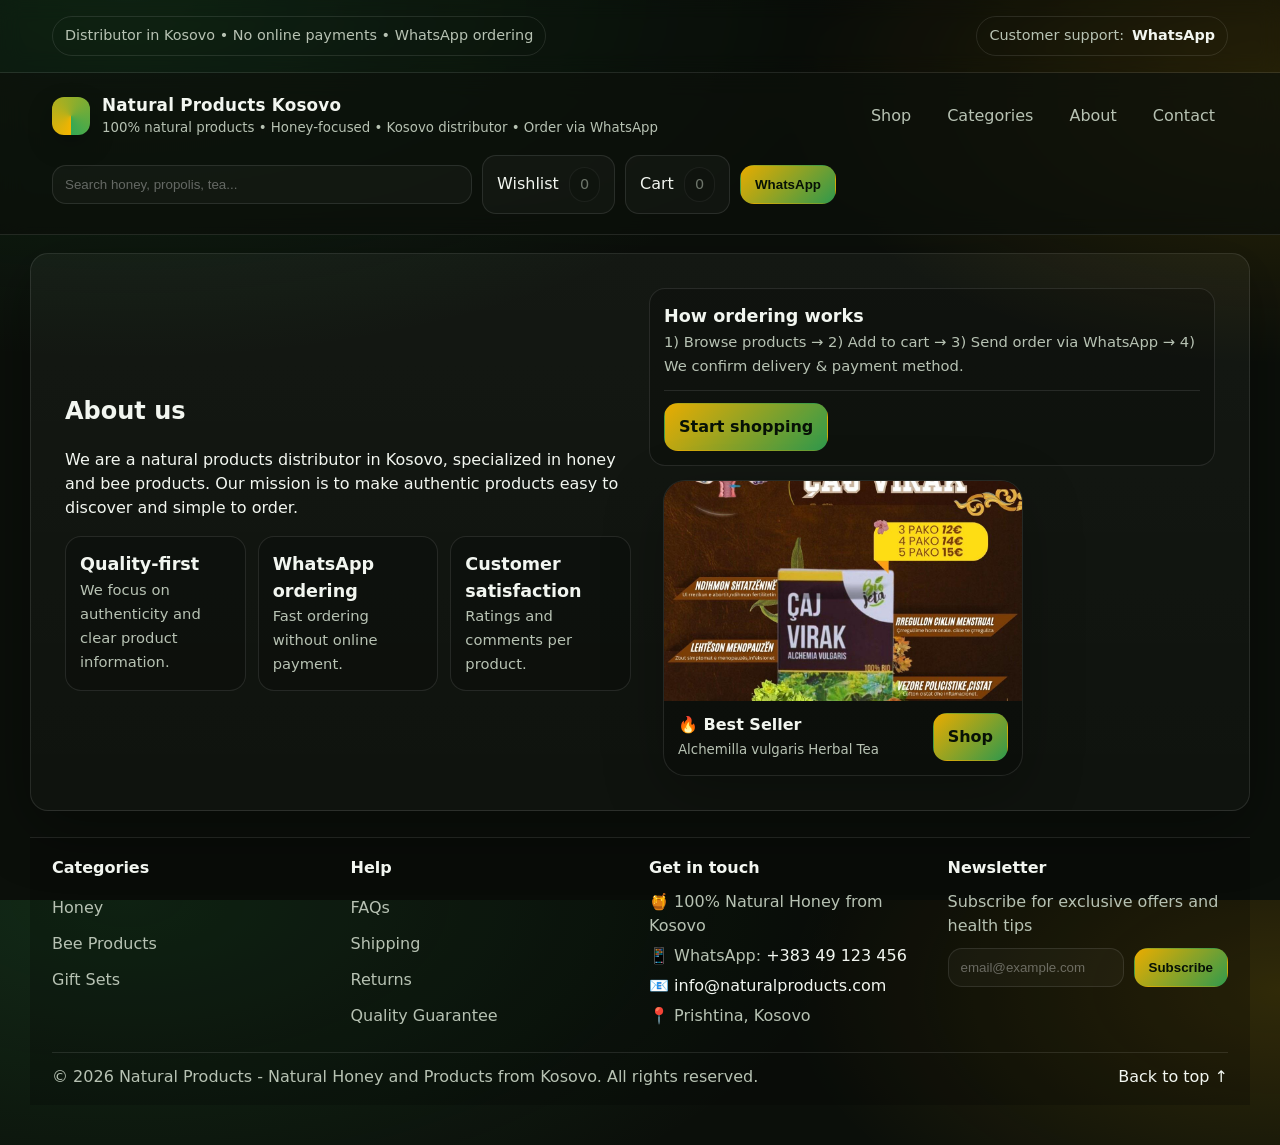
==== about.html @ 3adb1e19 "Initial commit - Natyra natural products website" ====
<!doctype html>
<html lang="en">
<head>
  <meta charset="utf-8">
  <meta name="viewport" content="width=device-width, initial-scale=1">
  <title>About • Kosovo Honey & Naturals</title>
  <link rel="stylesheet" href="css/styles.css">
  
</head>
<body id="top">
  <div class="topbar">
    <div class="container">
      <div class="topbar-inner">
        <span class="badge">Distributor in Kosovo • No online payments • WhatsApp ordering</span>
        <span class="badge">Customer support: <b style="color:var(--text)">WhatsApp</b></span>
      </div>
    </div>
  </div>

  <header class="header">
    <div class="container">
      <nav class="nav">
        <a class="brand" href="index.html" aria-label="Home">
          <div class="logo" aria-hidden="true"></div>
          <div>
            <h1 id="brandName">Kosovo Honey & Naturals</h1>
            <small id="brandTagline">Natural products distributor in Kosovo • 100+ items • Order via WhatsApp</small>
          </div>
        </a>

        <div class="links">
          <a class="link" href="products.html">Shop</a>
          <a class="link" href="categories.html">Categories</a>
          <a class="link" href="about.html">About</a>
          <a class="link" href="contact.html">Contact</a>
        </div>

        <div class="actions">
          <input id="globalSearch" class="input" placeholder="Search honey, propolis, tea..." />
          <a class="btn" href="wishlist.html" aria-label="Wishlist">Wishlist <span id="wishCount" class="pill" style="padding:6px 10px">0</span></a>
          <a class="btn" href="cart.html" aria-label="Cart">Cart <span id="cartCount" class="pill" style="padding:6px 10px">0</span></a>
          <button id="whatsAppBtn" class="btn primary" type="button">WhatsApp</button>
        </div>
      </nav>
    </div>
  </header>

  
<main class="container" style="padding: 18px 0 40px">
  <div class="hero-card">
    <div class="hero-inner">
      <div>
        <h2>About us</h2>
        <p>
          We are a natural products distributor in Kosovo, specialized in honey and bee products.
          Our mission is to make authentic products easy to discover and simple to order.
        </p>
        <div class="kpis" style="margin-top:14px">
          <div class="kpi"><b>Quality-first</b><span>We focus on authenticity and clear product information.</span></div>
          <div class="kpi"><b>WhatsApp ordering</b><span>Fast ordering without online payment.</span></div>
          <div class="kpi"><b>Customer satisfaction</b><span>Ratings and comments per product.</span></div>
        </div>
      </div>
      <div style="display:flex; flex-direction:column; gap:14px">
        <div class="kpi">
          <b>How ordering works</b>
          <span>1) Browse products → 2) Add to cart → 3) Send order via WhatsApp → 4) We confirm delivery & payment method.</span>
          <div class="hr"></div>
          <a class="btn primary" href="products.html">Start shopping</a>
        </div>

        <!-- Best-seller ads (auto-rotating) -->
        <div id="bestSellerRail" class="bestSellerRail" aria-label="Best seller ads"></div>
      </div>
    </div>
  </div>

  <footer class="site-footer" style="margin-top:26px">
    <div class="container">
      <div class="footer-grid">
        <section>
          <h3>Categories</h3>
          <a class="footer-link" href="products.html?cat=Honey%20Products">Honey</a>
          <a class="footer-link" href="products.html?cat=Natural%20Oils">Bee Products</a>
          <a class="footer-link" href="products.html?cat=Prayer_Accesories">Gift Sets</a>
        </section>
        <section>
          <h3>Help</h3>
          <a class="footer-link" href="faqs.html">FAQs</a>
          <a class="footer-link" href="shipping.html">Shipping</a>
          <a class="footer-link" href="returns.html">Returns</a>
          <a class="footer-link" href="quality.html">Quality Guarantee</a>
        </section>
        <section>
          <h3>Get in touch</h3>
          <p class="footer-text">🍯 100% Natural Honey from Kosovo</p>
          <p class="footer-text">📱 WhatsApp: <a class="footer-link-inline" href="https://wa.me/38349123456" target="_blank" rel="noopener">+383 49 123 456</a></p>
          <p class="footer-text">📧 <a class="footer-link-inline" href="mailto:info@naturalproducts.com">info@naturalproducts.com</a></p>
          <p class="footer-text">📍 Prishtina, Kosovo</p>
        </section>
        <section>
          <h3>Newsletter</h3>
          <p class="footer-text">Subscribe for exclusive offers and health tips</p>
          <form id="newsletterForm" class="footer-form">
            <input id="newsletterEmail" class="input" type="email" placeholder="email@example.com" required>
            <button class="btn primary" type="submit">Subscribe</button>
          </form>
        </section>
      </div>
      <div class="footer-bottom">
        <span>© <span id="year">2025</span> Natural Products - Natural Honey and Products from Kosovo. All rights reserved.</span>
        <a class="footer-link-inline" href="#top">Back to top ↑</a>
      </div>
    </div>
  </footer>
</main>
<script src="data/products.js"></script>
  <script src="data/seed_reviews.js"></script>
  <script src="data/best_seller_popups.js"></script>
  <script src="js/app.js"></script>

  <button id="scrollTopBtn" class="scrolltop" type="button" aria-label="Scroll to top">↑</button>

  <dialog id="bestSellerDialog" aria-label="Best seller">
    <div class="modal-head">
      <b>🔥 Best Seller</b>
      <button class="btn" id="closeBestSeller" type="button">Close</button>
    </div>
    <div class="modal-body">
      <div class="split">
        <div class="card" style="margin:0">
          <div class="thumb">
            <img id="bestSellerImg" src="" alt="Best seller" style="width:min(360px, 85%); border-radius:16px" onerror="this.style.display='none'; document.getElementById('bestSellerImgFallback').style.display='block';">
            <div id="bestSellerImgFallback" class="kpi" style="display:none; margin:14px">
              <b>Popup image not found</b>
              <span>Place images inside <code>assets/Pop_ups_images/</code> using the exact filenames.</span>
            </div>
          </div>
          <div class="card-body">
            <h3 id="bestSellerTitle" style="margin:0 0 6px">Best Seller</h3>
            <div class="meta">
              <span class="pill">Limited-time highlight</span>
              <span class="pill">Popular choice</span>
            </div>
          </div>
        </div>
        <div class="kpi">
          <b>Don’t miss out</b>
          <span>Explore our most popular products and order instantly via WhatsApp.</span>
          <div class="hr"></div>
          <div class="row">
            <a class="btn primary" href="products.html">Shop now</a>
            <a class="btn" href="categories.html">Browse categories</a>
          </div>
          <small class="note">This popup appears once per session.</small>
        </div>
      </div>
    </div>
  </dialog>

</body>
</html>
---- css/styles.css ----
:root{
  --bg:#0b0f0a;
  --card:#10170f;
  --muted:#b7c2b3;
  --text:#f2f6f0;
  --accent:#f4b400;
  --accent2:#34a853;
  --stroke:rgba(255,255,255,.10);
  --shadow: 0 18px 60px rgba(0,0,0,.35);
  --radius: 18px;
  --max: 1200px;
  --pad: clamp(14px, 2.2vw, 22px);
  --h1: clamp(1.6rem, 2.6vw, 2.4rem);
  --h2: clamp(1.2rem, 1.8vw, 1.6rem);
  --p: clamp(.95rem, 1.1vw, 1.05rem);
}
*{box-sizing:border-box}
html,body{height:100%}
body{
  margin:0;
  font-family: ui-sans-serif, system-ui, -apple-system, Segoe UI, Roboto, Arial, "Noto Sans", "Liberation Sans", sans-serif;
  background: radial-gradient(1200px 600px at 10% 0%, rgba(52,168,83,.18), transparent 60%),
              radial-gradient(900px 500px at 100% 10%, rgba(244,180,0,.16), transparent 55%),
              var(--bg);
  color:var(--text);
  line-height:1.5;
}
a{color:inherit; text-decoration:none}
.container{max-width:var(--max); margin:0 auto; padding:0 var(--pad)}
.topbar{
  border-bottom:1px solid var(--stroke);
  background: rgba(0,0,0,.2);
  backdrop-filter: blur(10px);
}
.topbar-inner{
  display:flex; gap:12px; align-items:center; justify-content:space-between;
  padding: 10px 0;
  flex-wrap:wrap;
}
.badge{
  display:inline-flex; align-items:center; gap:8px;
  padding:8px 12px; border:1px solid var(--stroke);
  border-radius:999px; color:var(--muted);
  font-size:.9rem;
}
.header{
  position:sticky; top:0; z-index:50;
  background: rgba(11,15,10,.75);
  backdrop-filter: blur(12px);
  border-bottom:1px solid var(--stroke);
}
.nav{
  display:flex; align-items:center; justify-content:space-between;
  padding: 12px 0;
  gap:16px;
  flex-wrap:wrap;
}
.brand{
  display:flex; align-items:center; gap:12px;
}
.brand .logo{
  width:38px; height:38px; border-radius:12px;
  background: conic-gradient(from 180deg, var(--accent), var(--accent2));
  box-shadow: 0 10px 24px rgba(0,0,0,.25);
}
.brand h1{
  font-size:1.05rem; margin:0; letter-spacing:.2px;
}
.brand small{display:block; color:var(--muted)}
.links{
  display:flex; gap:10px; flex-wrap:wrap; align-items:center;
}
.link{
  padding:10px 12px; border-radius:12px;
  border:1px solid transparent;
  color:var(--muted);
}
.link:hover{border-color:var(--stroke); color:var(--text)}
.actions{
  display:flex; gap:10px; flex-wrap:wrap; align-items:center;
}
.input{
  min-width: min(420px, 70vw);
  width: clamp(220px, 30vw, 420px);
  padding: 11px 12px;
  border-radius: 14px;
  border:1px solid var(--stroke);
  background: rgba(255,255,255,.03);
  color: var(--text);
  outline:none;
}
.input::placeholder{color: rgba(255,255,255,.35)}
.btn{
  display:inline-flex; align-items:center; justify-content:center; gap:10px;
  padding: 11px 14px;
  border-radius: 14px;
  border:1px solid var(--stroke);
  background: rgba(255,255,255,.03);
  color:var(--text);
  cursor:pointer;
}
.btn:hover{border-color: rgba(255,255,255,.18)}
.btn.primary{
  background: linear-gradient(135deg, rgba(244,180,0,.95), rgba(52,168,83,.90));
  border-color: transparent;
  color:#071106;
  font-weight:700;
}
.btn.primary:hover{filter: brightness(1.02)}
.hero{
  padding: clamp(22px, 4.2vw, 44px) 0;
}
.hero-card{
  border:1px solid var(--stroke);
  background: linear-gradient(180deg, rgba(255,255,255,.04), rgba(255,255,255,.02));
  border-radius: var(--radius);
  box-shadow: var(--shadow);
  overflow:hidden;
}
.hero-inner{
  display:grid;
  grid-template-columns: repeat(auto-fit, minmax(260px, 1fr));
  gap: 18px;
  padding: clamp(18px, 3.3vw, 34px);
  align-items:center;
}
.hero h2{font-size:var(--h1); margin:.2rem 0}
.hero p{font-size:var(--p); color:var(--muted); margin:.2rem 0 1rem}
.kpis{
  display:grid;
  grid-template-columns: repeat(auto-fit, minmax(180px, 1fr));
  gap: 12px;
}
.kpi{
  border:1px solid var(--stroke);
  background: rgba(0,0,0,.18);
  border-radius: 16px;
  padding: 14px;
}
.kpi b{display:block; font-size:1.1rem}
.kpi span{color:var(--muted); font-size:.92rem}
.grid{
  display:grid;
  grid-template-columns: repeat(auto-fit, minmax(220px, 1fr));
  gap: 14px;
  padding: 14px 0 34px;
}
.card{
  border:1px solid var(--stroke);
  background: rgba(255,255,255,.03);
  border-radius: 18px;
  overflow:hidden;
  box-shadow: 0 14px 40px rgba(0,0,0,.25);
  display:flex;
  flex-direction:column;
}
.thumb{
  aspect-ratio: 4/3;
  display:grid;
  place-items:center;
  background: rgba(0,0,0,.18);
  border-bottom:1px solid var(--stroke);
}
.thumb img{width:min(120px, 50%); height:auto; opacity:.92}
.card-body{padding:14px; display:flex; flex-direction:column; gap:10px; flex:1}
.card h3{margin:0 0 6px; font-size: 1.02rem}
.meta{
  display:flex; gap:10px; align-items:center; justify-content:space-between;
  flex-wrap:wrap;
  color:var(--muted);
  font-size:.92rem;
}
.price{color:var(--accent); font-weight:800}
.row{
  display:flex; gap:10px; align-items:center; justify-content:space-between;
  flex-wrap:wrap;
  margin-top: 10px;
}
.pill{
  display:inline-flex; align-items:center; gap:8px;
  padding:8px 10px;
  border-radius:999px;
  border:1px solid var(--stroke);
  background: rgba(0,0,0,.16);
  color:var(--muted);
  font-size:.9rem;
}
.section-title{
  padding-top: 18px;
  display:flex; gap:12px; justify-content:space-between; align-items:flex-end;
  flex-wrap:wrap;
}
.section-title h2{font-size:var(--h2); margin:0}
.section-title p{margin:0; color:var(--muted)}
.footer{
  border-top:1px solid var(--stroke);
  padding: 22px 0 34px;
  color: var(--muted);
}
.footer-grid{
  display:grid;
  grid-template-columns: repeat(auto-fit, minmax(220px, 1fr));
  gap: 14px;
}
small.note{color:rgba(255,255,255,.45)}
/* Dialog */
dialog{
  border:1px solid var(--stroke);
  border-radius: 18px;
  background: rgba(11,15,10,.98);
  color: var(--text);
  padding:0;
  width: min(760px, 92vw);
  box-shadow: var(--shadow);
}
dialog::backdrop{background: rgba(0,0,0,.6)}
.modal-head{
  display:flex; justify-content:space-between; align-items:center;
  padding: 14px 16px;
  border-bottom:1px solid var(--stroke);
}
.modal-body{padding: 16px}
.split{
  display:grid;
  grid-template-columns: repeat(auto-fit, minmax(240px, 1fr));
  gap: 14px;
}
.hr{height:1px; background: var(--stroke); margin: 12px 0}
label{display:block; color:var(--muted); font-size:.92rem; margin-bottom:6px}
select, textarea{
  width:100%;
  padding: 11px 12px;
  border-radius: 14px;
  border:1px solid var(--stroke);
  background: rgba(255,255,255,.03);
  color: var(--text);
  outline:none;
}
textarea{min-height: 90px; resize: vertical}
.star{
  color: var(--accent);
}
.table{
  width:100%;
  border-collapse: collapse;
  overflow:hidden;
  border-radius: 16px;
  border: 1px solid var(--stroke);
}
.table th,.table td{
  padding: 12px;
  border-bottom: 1px solid var(--stroke);
  text-align:left;
}
.table th{color: var(--muted); font-weight:600; background: rgba(0,0,0,.18)}
.table tr:last-child td{border-bottom:0}

/* Footer (Gjirafa50-like) */
.footer-dark{
  background: rgba(0,0,0,.55);
  border-top:1px solid var(--stroke);
}
.footer-cols{
  display:grid;
  grid-template-columns: repeat(auto-fit, minmax(200px, 1fr));
  gap: 18px;
  padding: 28px 0 18px;
}
.footer-cols h4{
  margin:0 0 10px;
  font-size: 1rem;
  letter-spacing:.2px;
}
.footer-cols a{
  color: var(--muted);
  display:block;
  padding: 6px 0;
}
.footer-cols a:hover{color: var(--text)}
.footer-contact{
  color: var(--muted);
  display:grid;
  gap:8px;
}
.newsletter{
  display:grid;
  gap:10px;
}
.newsletter .row{
  margin-top:0;
  gap:10px;
}
.footer-bottom{
  padding: 14px 0 22px;
  color: rgba(255,255,255,.55);
  border-top:1px solid var(--stroke);
  display:flex;
  justify-content:space-between;
  align-items:center;
  flex-wrap:wrap;
  gap:10px;
}

/* Scroll-to-top button */
.scrolltop{
  position: fixed;
  right: 18px;
  bottom: 18px;
  width: 52px;
  height: 52px;
  border-radius: 16px;
  border: 1px solid rgba(255,255,255,.18);
  background: rgba(244,180,0,.16);
  backdrop-filter: blur(10px);
  box-shadow: 0 18px 60px rgba(0,0,0,.35);
  display:none;
  align-items:center;
  justify-content:center;
  cursor:pointer;
  z-index: 9999;
}
.scrolltop:hover{filter: brightness(1.06)}
.scrolltop svg{width:22px;height:22px; fill: var(--text)}

/* Home best-seller rail (right side) */
.bestSellerRail{
  width: 360px;
  max-width: 100%;
  display:flex;
  flex-direction:column;
  gap:12px;
  margin-left: 14px;
}
.bestSellerRail .rail-card{
  border:1px solid var(--stroke);
  background: rgba(0,0,0,.22);
  border-radius: 22px;
  overflow:hidden;
  box-shadow: 0 18px 60px rgba(0,0,0,.25);
}
.bestSellerRail .rail-img{
  height: 220px;
  display:flex;
  align-items:center;
  justify-content:center;
  background: radial-gradient(circle at 20% 10%, rgba(244,180,0,.14), transparent 50%), rgba(0,0,0,.12);
}
.bestSellerRail img{
  width: 100%;
  height: 220px;
  object-fit: cover;
  display:block;
}
.bestSellerRail .rail-body{
  padding: 12px 14px 14px;
  display:flex;
  justify-content:space-between;
  align-items:center;
  gap:10px;
}
.bestSellerRail .rail-body b{ font-size: 1rem; }
.bestSellerRail .rail-body small{ color: var(--muted); }

/* Make header a bit shorter */
.header{ padding: 8px 0; }
.topbar{ padding: 6px 0; }

/* Slightly wider container for nicer image display */
.container{ max-width: 1220px; }

/* Best-seller horizontal carousel */
.section-head{
  display:flex;
  justify-content:space-between;
  align-items:flex-end;
  gap:12px;
  flex-wrap:wrap;
  margin: 18px 0 12px;
}
.section-head h2{ margin:0; }
.muted{ color: var(--muted); margin:6px 0 0; }

.carousel{
  display:flex;
  gap:14px;
  overflow-x:auto;
  padding: 6px 2px 16px;
  scroll-snap-type: x mandatory;
  -webkit-overflow-scrolling: touch;
}
.carousel::-webkit-scrollbar{ height: 10px; }
.carousel-card{
  min-width: 240px;
  max-width: 240px;
  border:1px solid var(--stroke);
  background: rgba(0,0,0,.22);
  border-radius: 22px;
  overflow:hidden;
  scroll-snap-align: start;
  box-shadow: 0 18px 60px rgba(0,0,0,.20);
}
.carousel-card .img{
  height: 180px;
  background: rgba(0,0,0,.10);
}
.carousel-card img{
  width:100%;
  height:180px;
  object-fit:cover;
  display:block;
}
.carousel-card .body{
  padding: 12px 12px 14px;
  display:flex;
  justify-content:space-between;
  align-items:flex-start;
  gap:10px;
}
.carousel-card b{ font-size: .98rem; line-height:1.2; }
.carousel-card small{ color: var(--muted); display:block; margin-top:4px; }


/* Force consistent product image sizes */
.card .thumb,
.thumb{
  aspect-ratio: 4 / 3;
  overflow: hidden;
}
.card .thumb img,
.thumb img{
  width:100%;
  height:100%;
  object-fit: cover;
  display:block;
}

/* Carousel uniform images */
.carousel-card .img{
  aspect-ratio: 4 / 3;
  height: auto !important;
}
.carousel-card img{
  width:100%;
  height:100% !important;
  object-fit: cover;
}

/* Product detail image */
#productDetail .thumb{
  aspect-ratio: 4 / 3;
}


/* Make dropdown options readable on dark theme */
select option{ color:#111; background:#fff; }


/* Keep card layout consistent even with longer titles */
.card h3{
  display:-webkit-box;
  -webkit-box-orient: vertical;
  -webkit-line-clamp: 2;
  overflow:hidden;
  min-height: 2.6em;
}
.card .row{margin-top:auto;}
.card{display:flex; flex-direction:column;}
.card .thumb{aspect-ratio: 16 / 10; overflow:hidden;}
.card .thumb img{width:100%; height:100%; object-fit:cover;}


/* --- v13 layout fixes --- */

/* Ensure product cards keep equal height and buttons align */
.card { display:flex; flex-direction:column; }
.card-body { display:flex; flex-direction:column; flex:1; }
.card-body .row { margin-top:auto; }

/* Consistent image ratio for product thumbnails (600x432) */
.thumb { aspect-ratio: 600 / 432; }
.thumb img { width:100%; height:100%; object-fit:cover; display:block; }

/* Better select option contrast in dark UI */
select { color: var(--text); background: rgba(255,255,255,.06); border:1px solid var(--stroke); }
select option { color:#111; background:#fff; }


/* Wishlist + toggles */
.btn.ghost{
  background: transparent;
  border: 1px solid var(--stroke);
}
.wish-btn{
  width: 44px;
  justify-content: center;
  padding: 10px 0;
}
.wish-btn.liked,
#wishBtn.liked{
  border-color: rgba(244,180,0,.55);
  box-shadow: 0 10px 30px rgba(244,180,0,.12);
}
.toggle{
  display:flex;
  gap:10px;
  flex-wrap:wrap;
}
.toggle-btn{
  flex:1;
  min-width: 140px;
  padding: 10px 12px;
  border-radius: 14px;
  border: 1px solid var(--stroke);
  background: rgba(255,255,255,.03);
  color: var(--text);
  cursor:pointer;
}
.toggle-btn.active{
  border-color: rgba(244,180,0,.55);
  background: rgba(244,180,0,.10);
}
.split-2{
  display:grid;
  grid-template-columns: 1fr 1fr;
  gap: 12px;
}
@media (max-width: 520px){
  .split-2{ grid-template-columns: 1fr; }
}

/* Footer */
.site-footer{
  margin-top: 26px;
  border-top: 1px solid var(--stroke);
  background: rgba(0,0,0,.22);
}
.footer-grid{
  display:grid;
  grid-template-columns: repeat(4, minmax(0,1fr));
  gap: 18px;
  padding: 18px 0;
}
.site-footer h3{
  margin: 0 0 10px;
  font-size: 1rem;
}
.footer-link{
  display:block;
  color: var(--muted);
  text-decoration:none;
  padding: 6px 0;
}
.footer-link:hover{ color: var(--text); text-decoration: underline; }
.footer-text{ margin: 6px 0; color: var(--muted); }
.footer-link-inline{ color: var(--text); text-decoration:none; }
.footer-link-inline:hover{ text-decoration: underline; }
.footer-form{ display:flex; gap:10px; align-items:center; margin-top:10px; }
.footer-form .input{ flex:1; min-width: 0; }
.footer-bottom{
  display:flex;
  gap: 12px;
  align-items:center;
  justify-content: space-between;
  border-top: 1px solid var(--stroke);
  padding: 12px 0 16px;
  color: var(--muted);
  flex-wrap: wrap;
}
@media (max-width: 900px){
  .footer-grid{ grid-template-columns: repeat(2, minmax(0,1fr)); }
}
@media (max-width: 520px){
  .footer-grid{ grid-template-columns: 1fr; }
  .footer-form{ flex-direction: column; align-items: stretch; }
}
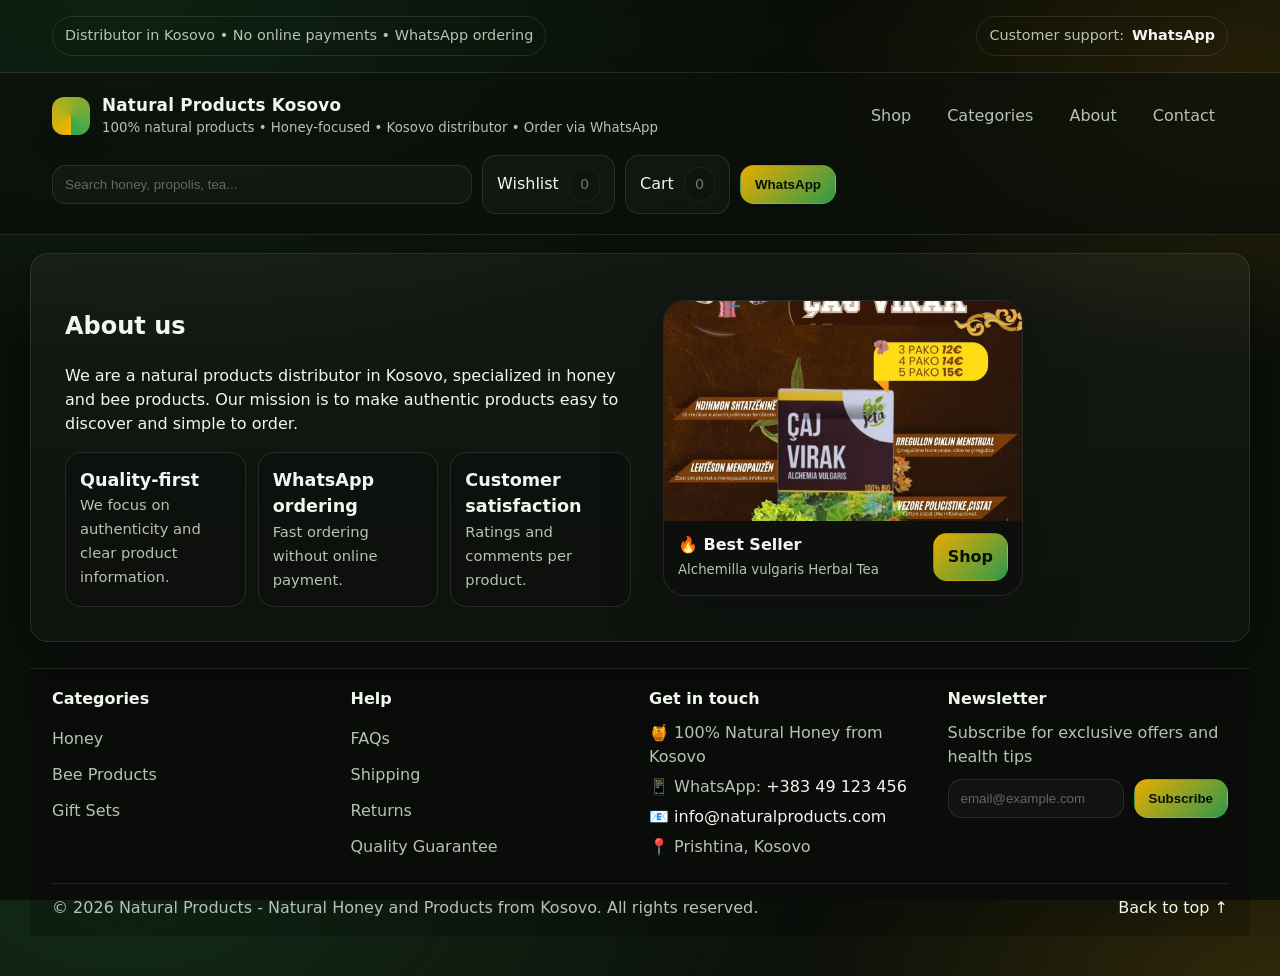
==== commit 20037b0b: "Improve best seller popup design and styling" ====
--- a/about.html
+++ b/about.html
@@ -62,13 +62,6 @@
         </div>
       </div>
       <div style="display:flex; flex-direction:column; gap:14px">
-        <div class="kpi">
-          <b>How ordering works</b>
-          <span>1) Browse products → 2) Add to cart → 3) Send order via WhatsApp → 4) We confirm delivery & payment method.</span>
-          <div class="hr"></div>
-          <a class="btn primary" href="products.html">Start shopping</a>
-        </div>
-
         <!-- Best-seller ads (auto-rotating) -->
         <div id="bestSellerRail" class="bestSellerRail" aria-label="Best seller ads"></div>
       </div>
@@ -121,42 +114,33 @@
 
   <button id="scrollTopBtn" class="scrolltop" type="button" aria-label="Scroll to top">↑</button>
 
-  <dialog id="bestSellerDialog" aria-label="Best seller">
+    <dialog id="bestSellerDialog" aria-label="Best seller">
     <div class="modal-head">
       <b>🔥 Best Seller</b>
       <button class="btn" id="closeBestSeller" type="button">Close</button>
     </div>
     <div class="modal-body">
-      <div class="split">
-        <div class="card" style="margin:0">
-          <div class="thumb">
-            <img id="bestSellerImg" src="" alt="Best seller" style="width:min(360px, 85%); border-radius:16px" onerror="this.style.display='none'; document.getElementById('bestSellerImgFallback').style.display='block';">
-            <div id="bestSellerImgFallback" class="kpi" style="display:none; margin:14px">
-              <b>Popup image not found</b>
-              <span>Place images inside <code>assets/Pop_ups_images/</code> using the exact filenames.</span>
-            </div>
+      <div class="card" style="margin:0">
+        <div class="thumb">
+          <img id="bestSellerImg" src="" alt="Best seller">
+        </div>
+        <div class="card-body">
+          <h3 id="bestSellerTitle">Produkt i Preferuar</h3>
+          <div class="meta">
+            <span class="pill">🔥 Më i shituri</span>
           </div>
-          <div class="card-body">
-            <h3 id="bestSellerTitle" style="margin:0 0 6px">Best Seller</h3>
-            <div class="meta">
-              <span class="pill">Limited-time highlight</span>
-              <span class="pill">Popular choice</span>
-            </div>
+          <p style="color: var(--muted); margin: 12px 0; font-size: 0.95rem; line-height: 1.5;">
+            Ky produkt është zgjedhja më e preferuar e klientëve tanë. Shiko koleksionin tonë të plotë për më shumë produkte të mrekullueshme!
+          </p>
+          <div class="hr"></div>
+          <div class="row" style="margin-top: 14px; gap: 10px;">
+            <a class="btn primary" href="products.html" style="flex: 1; text-align: center; justify-content: center;">Shiko Produktet</a>
           </div>
-        </div>
-        <div class="kpi">
-          <b>Don’t miss out</b>
-          <span>Explore our most popular products and order instantly via WhatsApp.</span>
-          <div class="hr"></div>
-          <div class="row">
-            <a class="btn primary" href="products.html">Shop now</a>
-            <a class="btn" href="categories.html">Browse categories</a>
-          </div>
-          <small class="note">This popup appears once per session.</small>
+          <small class="note" style="display: block; margin-top: 10px; text-align: center;">Ky popup shfaqet një herë për sesion.</small>
         </div>
       </div>
     </div>
   </dialog>
 
 </body>
-</html>+</html>
--- a/css/styles.css
+++ b/css/styles.css
@@ -215,6 +215,165 @@
   box-shadow: var(--shadow);
 }
 dialog::backdrop{background: rgba(0,0,0,.6)}
+
+/* Best Seller Dialog - positioned on the right */
+#bestSellerDialog {
+  position: fixed;
+  right: 20px;
+  top: 50%;
+  transform: translateY(-50%);
+  margin: 0;
+  max-height: 90vh;
+  overflow-y: auto;
+  width: min(440px, 90vw);
+  padding: 0;
+  animation: slideInRight 0.4s ease-out;
+}
+
+@keyframes slideInRight {
+  from {
+    opacity: 0;
+    transform: translateY(-50%) translateX(30px);
+  }
+  to {
+    opacity: 1;
+    transform: translateY(-50%) translateX(0);
+  }
+}
+
+#bestSellerDialog::backdrop {
+  background: rgba(0,0,0,.65);
+  backdrop-filter: blur(4px);
+}
+
+#bestSellerDialog .modal-body {
+  padding: 0;
+}
+
+#bestSellerDialog .thumb {
+  aspect-ratio: 1 / 1;
+  height: auto;
+  background: linear-gradient(135deg, rgba(244,180,0,.08), rgba(52,168,83,.08));
+  display: flex;
+  align-items: center;
+  justify-content: center;
+  padding: 24px;
+  border-bottom: 1px solid var(--stroke);
+  position: relative;
+  overflow: hidden;
+}
+
+#bestSellerDialog .thumb::before {
+  content: '';
+  position: absolute;
+  top: -50%;
+  right: -50%;
+  width: 200%;
+  height: 200%;
+  background: radial-gradient(circle, rgba(244,180,0,.12) 0%, transparent 70%);
+  animation: rotate 20s linear infinite;
+}
+
+@keyframes rotate {
+  from { transform: rotate(0deg); }
+  to { transform: rotate(360deg); }
+}
+
+#bestSellerDialog .thumb img {
+  width: 100%;
+  height: 100%;
+  object-fit: contain;
+  border-radius: 12px;
+  max-width: 100%;
+  max-height: 100%;
+  position: relative;
+  z-index: 1;
+  filter: drop-shadow(0 8px 24px rgba(0,0,0,.2));
+}
+
+#bestSellerDialog .card {
+  margin: 0;
+  border: none;
+  background: transparent;
+  box-shadow: none;
+}
+
+#bestSellerDialog .card-body {
+  padding: 24px;
+  gap: 14px;
+}
+
+#bestSellerDialog .card-body h3 {
+  font-size: 1.2rem;
+  margin: 0;
+  line-height: 1.3;
+  color: var(--text);
+  font-weight: 700;
+}
+
+#bestSellerDialog .card-body .meta {
+  margin: 8px 0;
+}
+
+#bestSellerDialog .card-body .row {
+  margin-top: 16px;
+  gap: 12px;
+}
+
+#bestSellerDialog .modal-head {
+  padding: 18px 24px;
+  background: linear-gradient(135deg, rgba(244,180,0,.08), rgba(52,168,83,.06));
+  border-bottom: 1px solid rgba(244,180,0,.2);
+}
+
+#bestSellerDialog .modal-head b {
+  font-size: 1.1rem;
+  display: flex;
+  align-items: center;
+  gap: 8px;
+  letter-spacing: 0.3px;
+}
+
+#bestSellerDialog .btn.primary {
+  box-shadow: 0 4px 16px rgba(244,180,0,.25);
+  transition: all 0.2s ease;
+}
+
+#bestSellerDialog .btn.primary:hover {
+  transform: translateY(-2px);
+  box-shadow: 0 6px 20px rgba(244,180,0,.35);
+}
+
+@media (max-width: 768px) {
+  #bestSellerDialog {
+    right: 50%;
+    transform: translate(50%, -50%);
+    width: min(380px, 92vw);
+  }
+  
+  @keyframes slideInRight {
+    from {
+      opacity: 0;
+      transform: translate(50%, -50%) scale(0.95);
+    }
+    to {
+      opacity: 1;
+      transform: translate(50%, -50%) scale(1);
+    }
+  }
+  
+  #bestSellerDialog .thumb {
+    padding: 20px;
+  }
+  
+  #bestSellerDialog .card-body {
+    padding: 20px;
+  }
+  
+  #bestSellerDialog .modal-head {
+    padding: 16px 20px;
+  }
+}
 .modal-head{
   display:flex; justify-content:space-between; align-items:center;
   padding: 14px 16px;
